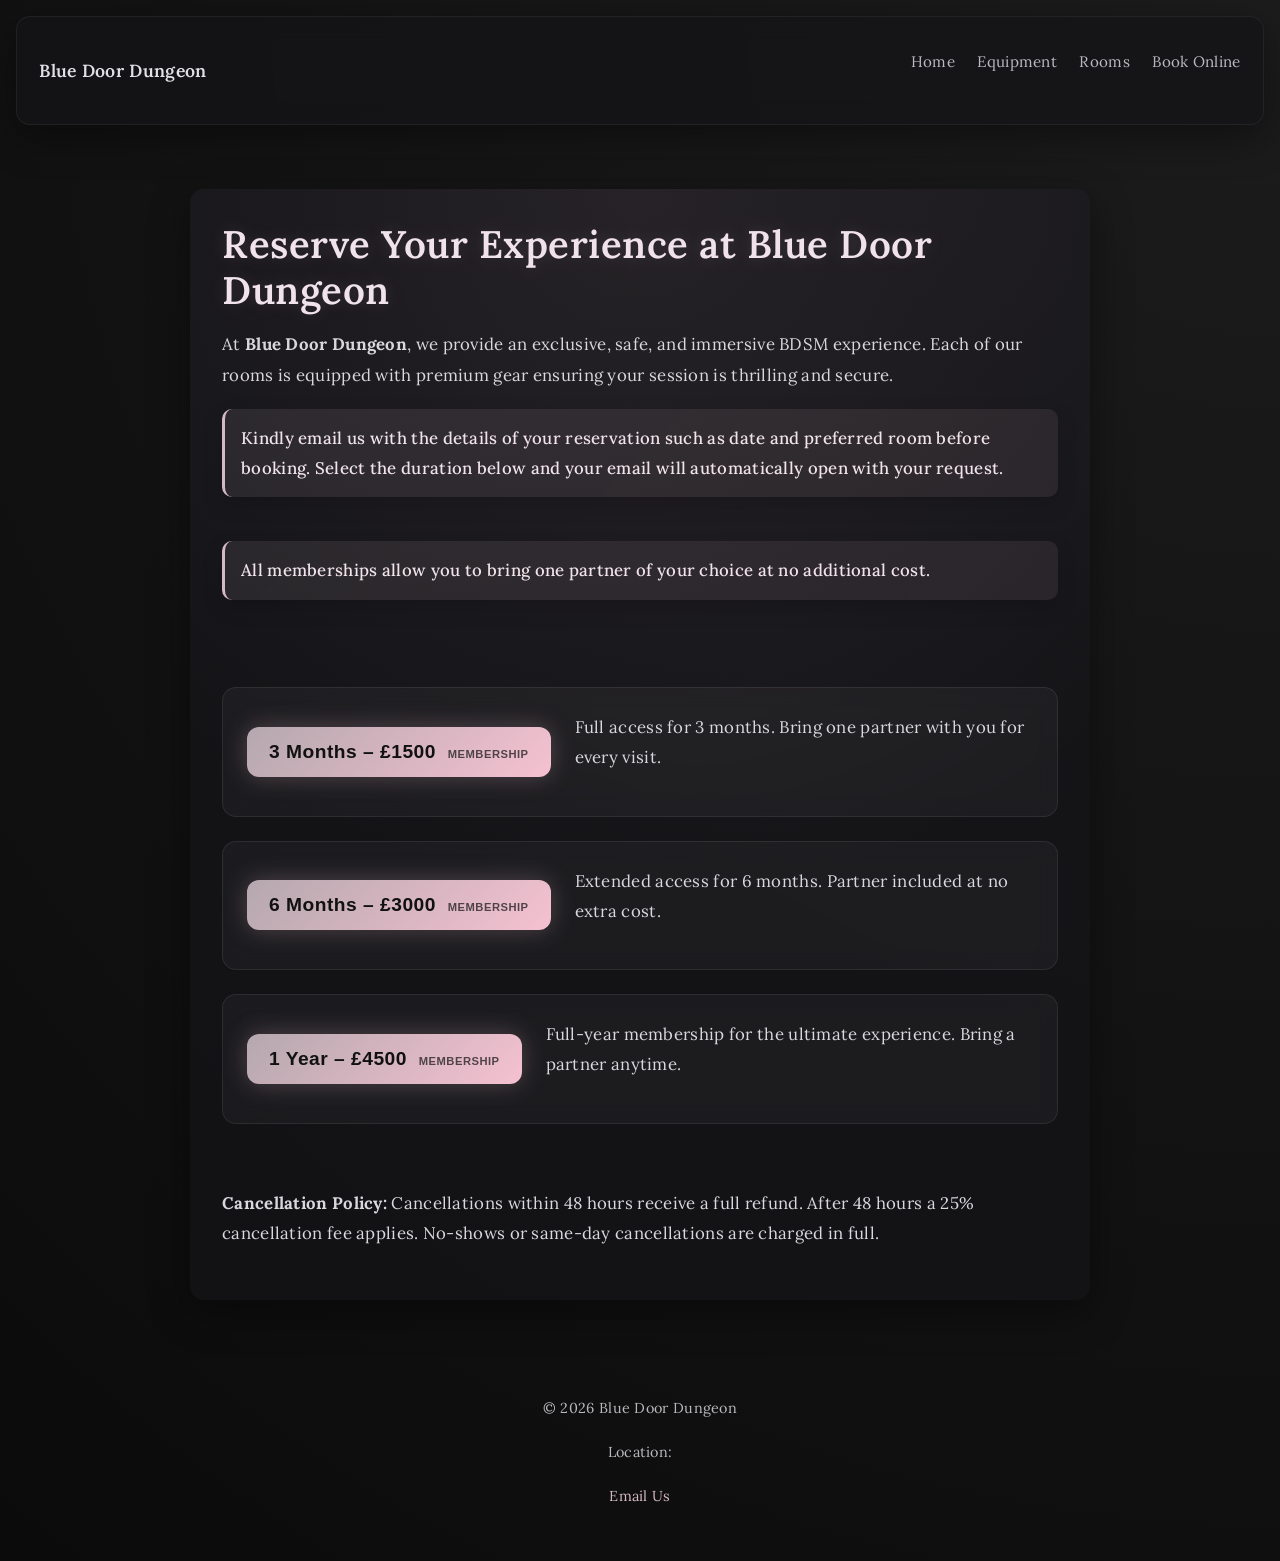
==== booking.html @ 527f7a76 "booking.html" ====
<!DOCTYPE html>
<html lang="en">
<head>
  <meta charset="UTF-8" />
  <meta name="viewport" content="width=device-width, initial-scale=1.0" />
  <title>Book Online - Blue Door Dungeon</title>
  <link href="https://fonts.googleapis.com/css2?family=Lora&family=Cinzel&family=Playfair+Display&display=swap" rel="stylesheet">
 <link rel="stylesheet" href="style.css" />
</head>

<body>

<header>
<nav class="navbar">
<div class="logo">Blue Door Dungeon</div>

<ul class="nav-links">
<li><a href="index.html">Home</a></li>
<li><a href="equipment.html">Equipment</a></li>
<li><a href="rooms.html">Rooms</a></li>
<li><a href="booking.html">Book Online</a></li>
</ul>
</nav>
</header>

<section class="booking">

<h2>Reserve Your Experience at Blue Door Dungeon</h2>

<p>
At <strong>Blue Door Dungeon</strong>, we provide an exclusive, safe, and immersive BDSM experience.
Each of our rooms is equipped with premium gear ensuring your session is thrilling and secure.
</p>

<p>
<span class="notice-highlight">
Kindly email us with the details of your reservation such as date and preferred room before booking.
Select the duration below and your email will automatically open with your request.
</span>
</p>

<div class="pricing-vertical">

<p>
<span class="notice-highlight">
All memberships allow you to bring one partner of your choice at no additional cost.
</span>
</p>

<div class="pricing-vertical">

<div class="pricing-item">
<button class="pricing-button" data-duration="3 Months Membership" data-price="£1500">
3 Months – £1500
</button>
<p class="pricing-desc">
Full access for 3 months. Bring one partner with you for every visit.
</p>
</div>

<div class="pricing-item">
<button class="pricing-button" data-duration="6 Months Membership" data-price="£3000">
6 Months – £3000
</button>
<p class="pricing-desc">
Extended access for 6 months. Partner included at no extra cost.
</p>
</div>

<div class="pricing-item">
<button class="pricing-button" data-duration="12 Months Membership" data-price="£4500">
1 Year – £4500
</button>
<p class="pricing-desc">
Full-year membership for the ultimate experience. Bring a partner anytime.
</p>
</div>

</div>

<p style="margin-top:40px;">
<strong>Cancellation Policy:</strong>  
Cancellations within 48 hours receive a full refund.  
After 48 hours a 25% cancellation fee applies.  
No-shows or same-day cancellations are charged in full.
</p>

</section>

<div class="booking-summary">
<h3>Booking Summary</h3>

<p>You are reserving: <span id="summary-duration"></span></p>
<p>Total Price: <span id="summary-price"></span></p>

</div>

<footer>
<p>© 2026 Blue Door Dungeon</p>
<p>Location: </p>
<p><a href="mailto:bluedoorlodge@outlook.com">Email Us</a></p>
</footer>

<script>

const pricingButtons = document.querySelectorAll('.pricing-button');
const summarySection = document.querySelector('.booking-summary');
const summaryDuration = document.getElementById('summary-duration');
const summaryPrice = document.getElementById('summary-price');

pricingButtons.forEach(button => {

button.addEventListener('click', () => {

const duration = button.getAttribute('data-duration');
const price = button.getAttribute('data-price');

summaryDuration.textContent = duration;
summaryPrice.textContent = price;

summarySection.style.display = 'block';
summarySection.scrollIntoView({behavior:'smooth'});

const subject = "Blue Door Dungeon Booking Request";

const body =
`Hello Blue Door Dungeon,

I would like to reserve a session.

Duration: ${duration}
Price: ${price}

Preferred Date:
Preferred Room:

Name:

Additional Notes:

Thank you.`;

const mailto =
`mailto:bluedoorlodge@outlook.com?subject=${encodeURIComponent(subject)}&body=${encodeURIComponent(body)}`;

const processing = document.createElement("p");
processing.textContent = "Preparing your booking email...";
summarySection.appendChild(processing);

setTimeout(()=>{
window.location.href = mailto;
},4000);

});

});

</script>

</body>
</html>
---- style.css ----
/* ==============================
   ROOT DESIGN SYSTEM
============================== */
:root {
  --bg: #0b0b0b;
  --panel: rgba(20, 20, 24, 0.75);
  --text: #e2e2e6;
  --muted: #b8b8be;
  --accent: #d4b8c4;
  --radius: 14px;
  --shadow: 0 12px 40px rgba(0,0,0,0.4);
}

/* ==============================
   GLOBAL RESET
============================== */
* {
  margin: 0;
  padding: 0;
  box-sizing: border-box;
}

body {
  font-family: 'Lora', serif;
  background: radial-gradient(circle at top right, #1c1c1c, #0b0b0b);
  color: var(--text);
  line-height: 1.7;
  letter-spacing: 0.3px;
}

/* ==============================
   GLOBAL IMAGE FIX (CRITICAL)
============================== */
img {
  max-width: 100%;
  display: block;
  object-fit: cover;
}

/* ==============================
   LINKS
============================== */
a {
  color: var(--muted);
  text-decoration: none;
  position: relative;
  transition: 0.3s;
}

a::after {
  content: "";
  position: absolute;
  left: 0;
  bottom: -4px;
  width: 0;
  height: 1px;
  background: var(--accent);
  transition: 0.3s;
}

a:hover {
  color: var(--text);
}

a:hover::after {
  width: 100%;
}

/* ==============================
   HEADER / NAVBAR (SHOPIFY CLEAN)
============================== */
header {
  padding: 1rem;
}

.navbar {
  display: flex;
  justify-content: space-between;
  align-items: center;

  padding: 1rem 1.4rem;
  background: var(--panel);
  backdrop-filter: blur(12px);

  border-radius: var(--radius);
  border: 1px solid rgba(255,255,255,0.06);

  box-shadow: var(--shadow);
}

.logo {
  display: flex;
  align-items: center;
  gap: 10px;
  font-weight: 600;
  font-size: 1.1rem;
  color: var(--text);
}

.nav-links {
  list-style: none;
  display: flex;
  gap: 1.4rem;
}

.nav-links a {
  color: var(--muted);
  font-size: 0.95rem;
}

.nav-links a:hover {
  color: var(--text);
}

/* ==============================
   HERO
============================== */
.hero {
  display: flex;
  flex-direction: column-reverse;
  align-items: center;
  text-align: center;
  min-height: 90vh;
  padding: 3rem 1rem;
}

.hero-image {
  width: 100%;
  max-height: 70vh;
  overflow: hidden;
  border-radius: var(--radius);
}

.hero-image img {
  width: 100%;
  height: 100%;
  transition: 0.6s ease;
}

.hero-image img:hover {
  transform: scale(1.05);
}

.hero h1 {
  font-size: 3rem;
}

.hero p {
  font-size: 1.2rem;
  color: var(--muted);
}

/* ==============================
   BUTTONS (SHOPIFY STYLE)
============================== */
.cta-button,
.reveal-btn,
.cta-email {
  display: inline-block;
  background: linear-gradient(135deg, #b5a8ae, #f5c1d1);
  color: #111;
  padding: 12px 28px;
  border-radius: 10px;
  font-weight: 700;
  transition: 0.3s;
  border: none;
  cursor: pointer;
}

.cta-button:hover,
.reveal-btn:hover,
.cta-email:hover {
  transform: scale(1.05);
}

/* ==============================
   BOOKING (SHOPIFY CARD SYSTEM)
============================== */
.booking {
  max-width: 900px;
  margin: 3rem auto;
  padding: 2rem;
  background: var(--panel);
  border-radius: var(--radius);
  box-shadow: var(--shadow);
}

.pricing-vertical {
  display: flex;
  flex-direction: column;
  gap: 20px;
}

.pricing-item {
  display: flex;
  justify-content: space-between;
  align-items: center;
  padding: 1rem;
  background: rgba(255,255,255,0.03);
  border-radius: var(--radius);
  transition: 0.3s;
}

.pricing-item:hover {
  transform: translateY(-3px);
}

.pricing-button {
  background: linear-gradient(135deg, #b5a8ae, #f5c1d1);
  color: #111;
  border: none;
  padding: 14px 22px;
  border-radius: 10px;
  font-weight: bold;
  cursor: pointer;
  transition: 0.3s;
}

.pricing-button:hover {
  transform: scale(1.05);
  box-shadow: var(--shadow);
}

/* ==============================
   ROOMS (SHOPIFY COLLECTION STYLE)
============================== */
.rooms {
  max-width: 1100px;
  margin: auto;
  padding: 2rem 1rem;
}

.room-item {
  background: rgba(255,255,255,0.03);
  border-radius: var(--radius);
  overflow: hidden;
  margin-bottom: 2rem;
  box-shadow: var(--shadow);
}

.room-image {
  height: 300px;
  overflow: hidden;
}

.room-image img {
  width: 100%;
  height: 100%;
  transition: 0.5s;
}

.room-item:hover .room-image img {
  transform: scale(1.08);
}

.room-description {
  padding: 1.2rem;
}

/* ==============================
   EQUIPMENT (FIXED + PREMIUM)
============================== */
.equipment-display {
  max-width: 1100px;
  margin: auto;
  padding: 2rem 1rem;
}

.top-banner-image {
  width: 100%;
  max-height: 420px;
  border-radius: var(--radius);
}

.item-list {
  background: rgba(255,255,255,0.03);
  border-radius: var(--radius);
  padding: 1.5rem;
  margin-top: 2rem;
  box-shadow: var(--shadow);
}

.item-list img {
  width: 100%;
  max-height: 350px;
  border-radius: var(--radius);
}

/* slider */
.slider-container {
  overflow: hidden;
  border-radius: var(--radius);
  box-shadow: var(--shadow);
}

.slider-track {
  display: flex;
  transition: transform 0.5s ease;
}

.slider-track img {
  width: 100%;
  height: 420px;
}

/* ==============================
   TESTIMONIALS
============================== */
.testimonial-container {
  position: relative;
  height: 160px;
  overflow: hidden;
}

.testimonial {
  position: absolute;
  width: 100%;
  opacity: 0;
  transition: 0.8s;
}

.testimonial.active {
  opacity: 1;
}

/* ==============================
   FOOTER
============================== */
footer {
  text-align: center;
  padding: 2rem;
  margin-top: 3rem;
  color: var(--muted);
}

/* ==============================
   MOBILE FIX
============================== */
@media (max-width: 768px) {

  .navbar {
    flex-direction: column;
    gap: 10px;
  }

  .pricing-item {
    flex-direction: column;
    align-items: flex-start;
  }

  .room-image {
    height: 220px;
  }

  .slider-track img {
    height: 250px;
  }

  .item-list img {
    max-height: 240px;
  }
}
/* =====================================================
   PREMIUM BOOKING UPGRADE (SHOPIFY-STYLE LAYER)
===================================================== */

/* ==============================
   PAGE BACKDROP ENHANCEMENT
============================== */
.booking {
  position: relative;
  overflow: hidden;
}

.booking::before {
  content: "";
  position: absolute;
  inset: 0;
  background: radial-gradient(circle at top, rgba(245,200,220,0.08), transparent 60%);
  pointer-events: none;
}

/* ==============================
   HEADLINE UPGRADE
============================== */
.booking h2 {
  font-size: 2.4rem;
  font-weight: 600;
  letter-spacing: 0.5px;
  margin-bottom: 1rem;
  color: #f0e4ea;
  text-shadow: 0 0 18px rgba(245,200,220,0.15);
}

/* ==============================
   PARAGRAPH IMPROVEMENT
============================== */
.booking p {
  font-size: 1.05rem;
  color: #d8d8dd;
  line-height: 1.8;
}

/* ==============================
   NOTICE BOX (IMPORTANT INFO STYLE)
============================== */
.notice-highlight {
  display: block;
  padding: 14px 16px;
  margin: 12px 0;
  background: linear-gradient(135deg, rgba(181,168,174,0.12), rgba(245,193,209,0.08));
  border-left: 3px solid #d4b8c4;
  border-radius: 10px;
  color: #f0e4ea;
  font-weight: 500;
  box-shadow: 0 8px 20px rgba(0,0,0,0.2);
}

/* ==============================
   PRICING SECTION (SHOPIFY CARDS)
============================== */
.pricing-vertical {
  display: flex;
  flex-direction: column;
  gap: 18px;
  margin-top: 20px;
}

.pricing-item {
  display: flex;
  justify-content: space-between;
  align-items: center;

  padding: 1.2rem;
  border-radius: 14px;

  background: rgba(255,255,255,0.03);
  border: 1px solid rgba(255,255,255,0.06);

  transition: all 0.3s ease;
  backdrop-filter: blur(8px);
}

.pricing-item:hover {
  transform: translateY(-4px);
  border-color: rgba(212,184,196,0.35);
  box-shadow: 0 15px 35px rgba(0,0,0,0.35);
}

/* ==============================
   PRICING BUTTON (PREMIUM CTA STYLE)
============================== */
.pricing-button {
  background: linear-gradient(135deg, #b5a8ae, #f5c1d1);
  color: #111;

  border: none;
  padding: 14px 22px;
  border-radius: 12px;

  font-weight: 700;
  letter-spacing: 0.3px;

  cursor: pointer;
  transition: all 0.3s ease;

  box-shadow: 0 8px 25px rgba(245,193,209,0.15);
}

.pricing-button:hover {
  transform: scale(1.06);
  box-shadow: 0 12px 30px rgba(245,193,209,0.25);
}

/* ==============================
   DESCRIPTION TEXT
============================== */
.pricing-desc {
  flex: 1;
  margin-left: 20px;
  font-size: 0.95rem;
  color: #cfcfd6;
  line-height: 1.5;
}

/* ==============================
   BOOKING SUMMARY (PREMIUM PANEL)
============================== */
.booking-summary {
  display: none;
  max-width: 700px;
  margin: 2rem auto;

  padding: 2rem;
  border-radius: 16px;

  background: rgba(20,20,24,0.85);
  backdrop-filter: blur(14px);

  border: 1px solid rgba(255,255,255,0.08);
  box-shadow: 0 20px 60px rgba(0,0,0,0.5);

  animation: fadeUp 0.6s ease forwards;
}

.booking-summary h3 {
  font-size: 1.6rem;
  margin-bottom: 1rem;
  color: #f0e4ea;
}

/* summary text */
.booking-summary p {
  margin-bottom: 10px;
  color: #dcdce2;
}

/* ==============================
   ANIMATION
============================== */
@keyframes fadeUp {
  from {
    opacity: 0;
    transform: translateY(20px);
  }
  to {
    opacity: 1;
    transform: translateY(0);
  }
}

/* ==============================
   FOOTER POLISH
============================== */
footer {
  margin-top: 4rem;
  padding: 2rem;
  text-align: center;

  color: #a9a9b2;
  font-size: 0.9rem;
}

footer a {
  color: #d4b8c4;
  transition: 0.3s;
}

footer a:hover {
  text-decoration: underline;
}

/* ==============================
   MOBILE POLISH
============================== */
@media (max-width: 768px) {

  .pricing-item {
    flex-direction: column;
    align-items: flex-start;
    gap: 10px;
  }

  .pricing-desc {
    margin-left: 0;
  }

  .booking h2 {
    font-size: 1.8rem;
  }

  .booking-summary {
    width: 90%;
  }
}
/* ==============================
   TYPOGRAPHY SYSTEM (GLOBAL TEXT SPACING)
============================== */

h1, h2, h3, h4 {
  line-height: 1.2;
  letter-spacing: 0.5px;
  margin-bottom: 0.8rem;
  color: var(--text);
}

p {
  line-height: 1.75;
  margin-bottom: 1.2rem;
  color: var(--muted);
}

/* Make long content sections readable */
section {
  padding: 3rem 1.5rem;
}

section h2 {
  font-size: 2.2rem;
  margin-bottom: 1.5rem;
}

/* Better spacing for lists */
ul, ol {
  margin: 1rem 0 1.5rem 1.5rem;
  padding: 0;
}

li {
  margin-bottom: 0.6rem;
  line-height: 1.6;
}

/* ==============================
   HERO TEXT SPACING (CLEANER LAYOUT)
============================== */

.hero-text h1 {
  margin-bottom: 1rem;
}

.hero-text p {
  margin-bottom: 2rem;
  font-size: 1.1rem;
}

/* ==============================
   INTRO SECTION (YOUR BIG BLOCK OF TEXT)
============================== */

.intro {
  max-width: 900px;
  margin: 0 auto;
}

.intro p {
  margin-bottom: 1.4rem;
}

.intro h3 {
  margin-top: 2rem;
  margin-bottom: 1rem;
}

/* ==============================
   TESTIMONIAL SPACING FIX
============================== */

.testimonial-container {
  margin-top: 2rem;
}

.testimonial {
  padding: 1.5rem;
  margin-bottom: 1rem;
  background: rgba(255,255,255,0.03);
  border-radius: 12px;
}

/* ==============================
   FEATURES SECTION CLEAN SPACING
============================== */

.features ul {
  max-width: 700px;
  margin: 1rem auto;
}

.features li {
  padding: 0.4rem 0;
}

/* ==============================
   IMAGE SECTION SPACING
============================== */

.image-section {
  margin: 2.5rem 0;
  text-align: center;
}

.philosophy-image {
  max-width: 100%;
  border-radius: 14px;
  margin-top: 1rem;
}
/* ==============================
   PRICING SECTION (PREMIUM UPGRADE)
============================== */

.pricing-vertical {
  display: flex;
  flex-direction: column;
  gap: 1.5rem;
  margin-top: 2rem;
}

/* EACH PRICE BLOCK BECOMES A CARD */
.pricing-item {
  display: flex;
  justify-content: space-between;
  align-items: center;

  padding: 1.5rem;
  border-radius: 14px;

  background: rgba(255, 255, 255, 0.04);
  border: 1px solid rgba(255, 255, 255, 0.08);

  backdrop-filter: blur(10px);

  transition: all 0.3s ease;
}

.pricing-item:hover {
  transform: translateY(-4px);
  border-color: rgba(212, 184, 196, 0.4);
  box-shadow: 0 12px 35px rgba(0,0,0,0.4);
}

/* BUTTON BECOMES THE PRICE BADGE */
.pricing-button {
  background: linear-gradient(135deg, #b5a8ae, #f5c1d1);
  color: #111;

  border: none;
  border-radius: 12px;

  padding: 14px 22px;
  font-size: 1.2rem;
  font-weight: 800;
  letter-spacing: 0.5px;

  min-width: 200px;

  cursor: pointer;

  box-shadow: 0 0 25px rgba(245, 193, 209, 0.25);
  transition: all 0.3s ease;
}

/* STRONG HOVER = PREMIUM FEEL */
.pricing-button:hover {
  transform: scale(1.05);
  box-shadow: 0 0 40px rgba(245, 193, 209, 0.45);
}

/* DESCRIPTION */
.pricing-desc {
  flex: 1;
  margin-left: 1.5rem;

  font-size: 0.95rem;
  color: var(--muted);
  line-height: 1.5;
}

/* ==============================
   MAKE PRICE TEXT POP EVEN MORE
============================== */

.pricing-button::after {
  content: " MEMBERSHIP";
  font-size: 0.7rem;
  font-weight: 600;
  opacity: 0.7;
  margin-left: 6px;
}
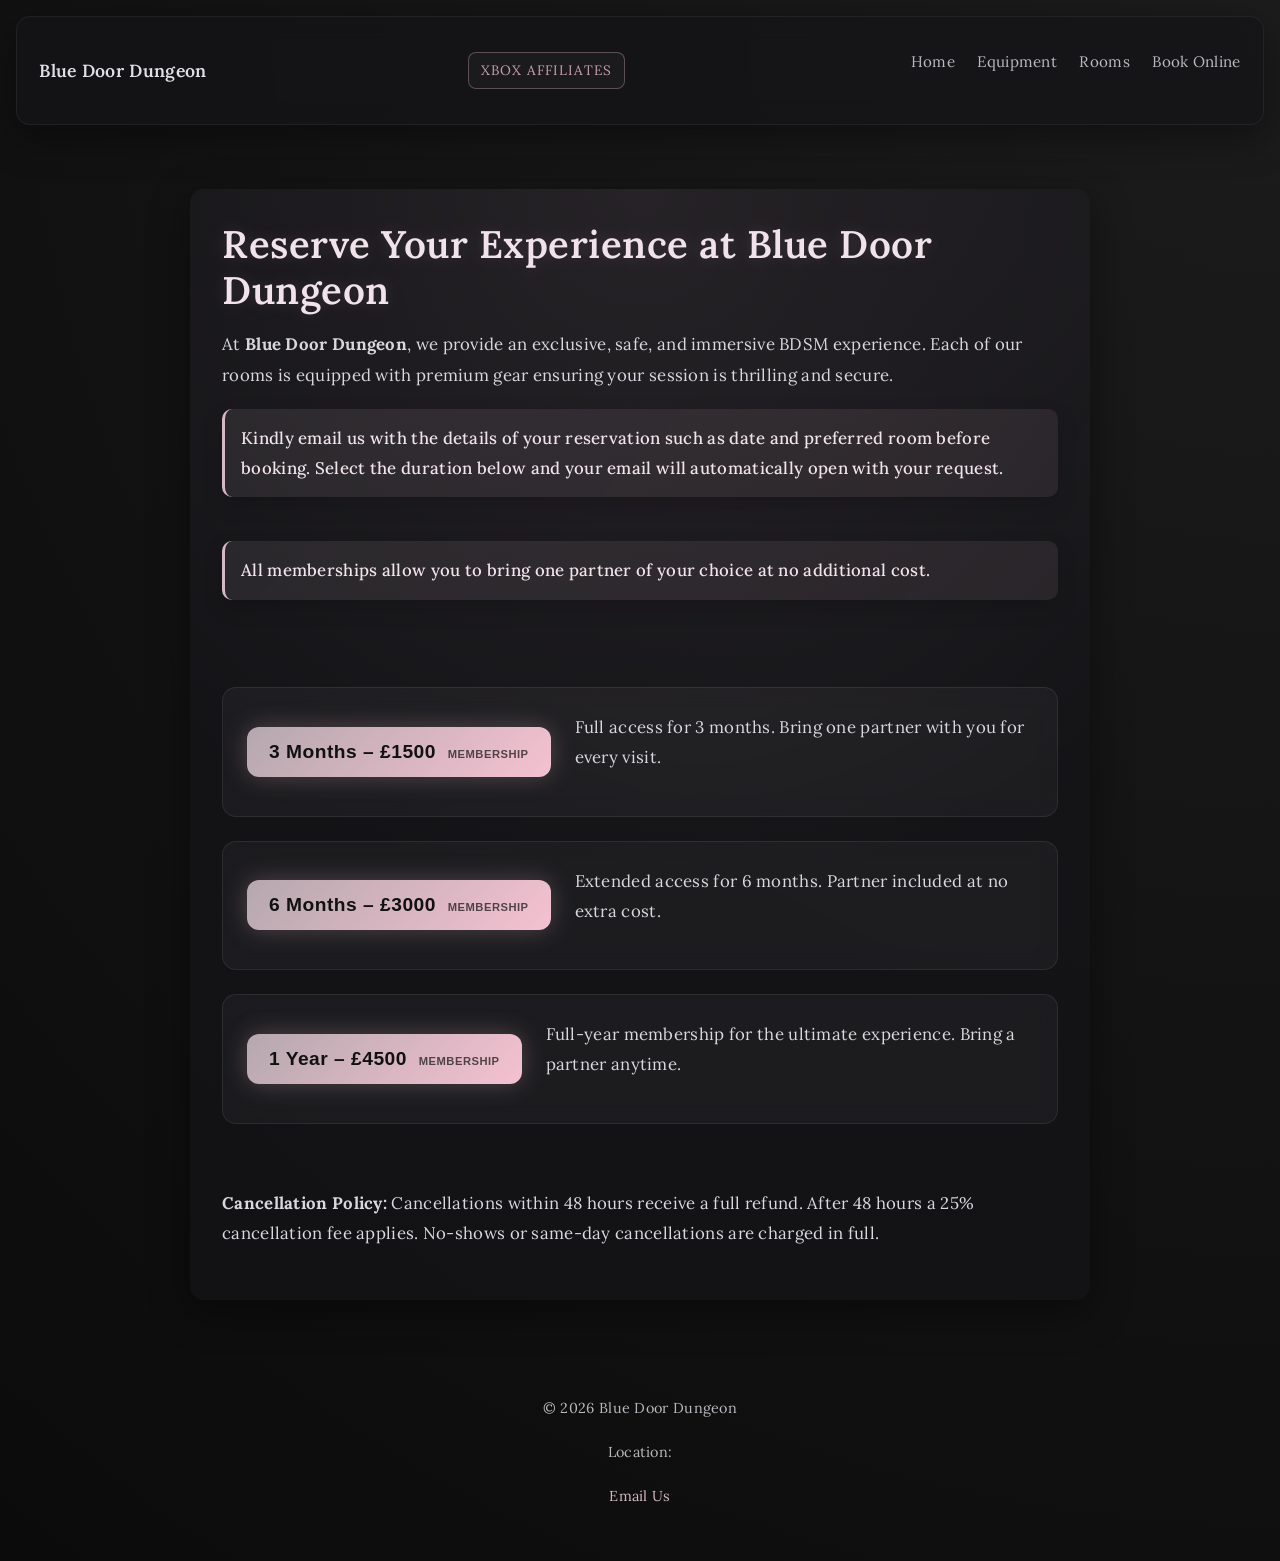
==== commit 74752cf2: "booking.html" ====
--- a/booking.html
+++ b/booking.html
@@ -11,16 +11,28 @@
 <body>
 
 <header>
-<nav class="navbar">
-<div class="logo">Blue Door Dungeon</div>
+  <link href="https://fonts.googleapis.com/css2?family=Cinzel:wght@400;700&family=Lora:wght@400;700&display=swap" rel="stylesheet">
+  <link href="https://fonts.googleapis.com/css2?family=Playfair+Display&display=swap" rel="stylesheet">
 
-<ul class="nav-links">
-<li><a href="index.html">Home</a></li>
-<li><a href="equipment.html">Equipment</a></li>
-<li><a href="rooms.html">Rooms</a></li>
-<li><a href="booking.html">Book Online</a></li>
-</ul>
-</nav>
+  <nav class="navbar">
+    
+    <div class="logo">
+      <span>Blue Door Dungeon</span>
+    </div>
+
+    <!-- NEW ADDITION -->
+    <div class="affiliate-tag">
+      Xbox Affiliates
+    </div>
+
+    <ul class="nav-links">
+      <li><a href="index.html">Home</a></li>
+      <li><a href="equipment.html">Equipment</a></li>
+      <li><a href="rooms.html">Rooms</a></li>
+      <li><a href="booking.html">Book Online</a></li>
+    </ul>
+
+  </nav>
 </header>
 
 <section class="booking">
--- a/style.css
+++ b/style.css
@@ -766,3 +766,16 @@
   opacity: 0.7;
   margin-left: 6px;
 }
+.affiliate-tag {
+  font-size: 0.85rem;
+  letter-spacing: 1px;
+  color: rgba(245, 193, 209, 0.8);
+  padding: 6px 12px;
+
+  border: 1px solid rgba(245, 193, 209, 0.3);
+  border-radius: 8px;
+
+  background: rgba(255, 255, 255, 0.03);
+
+  text-transform: uppercase;
+}
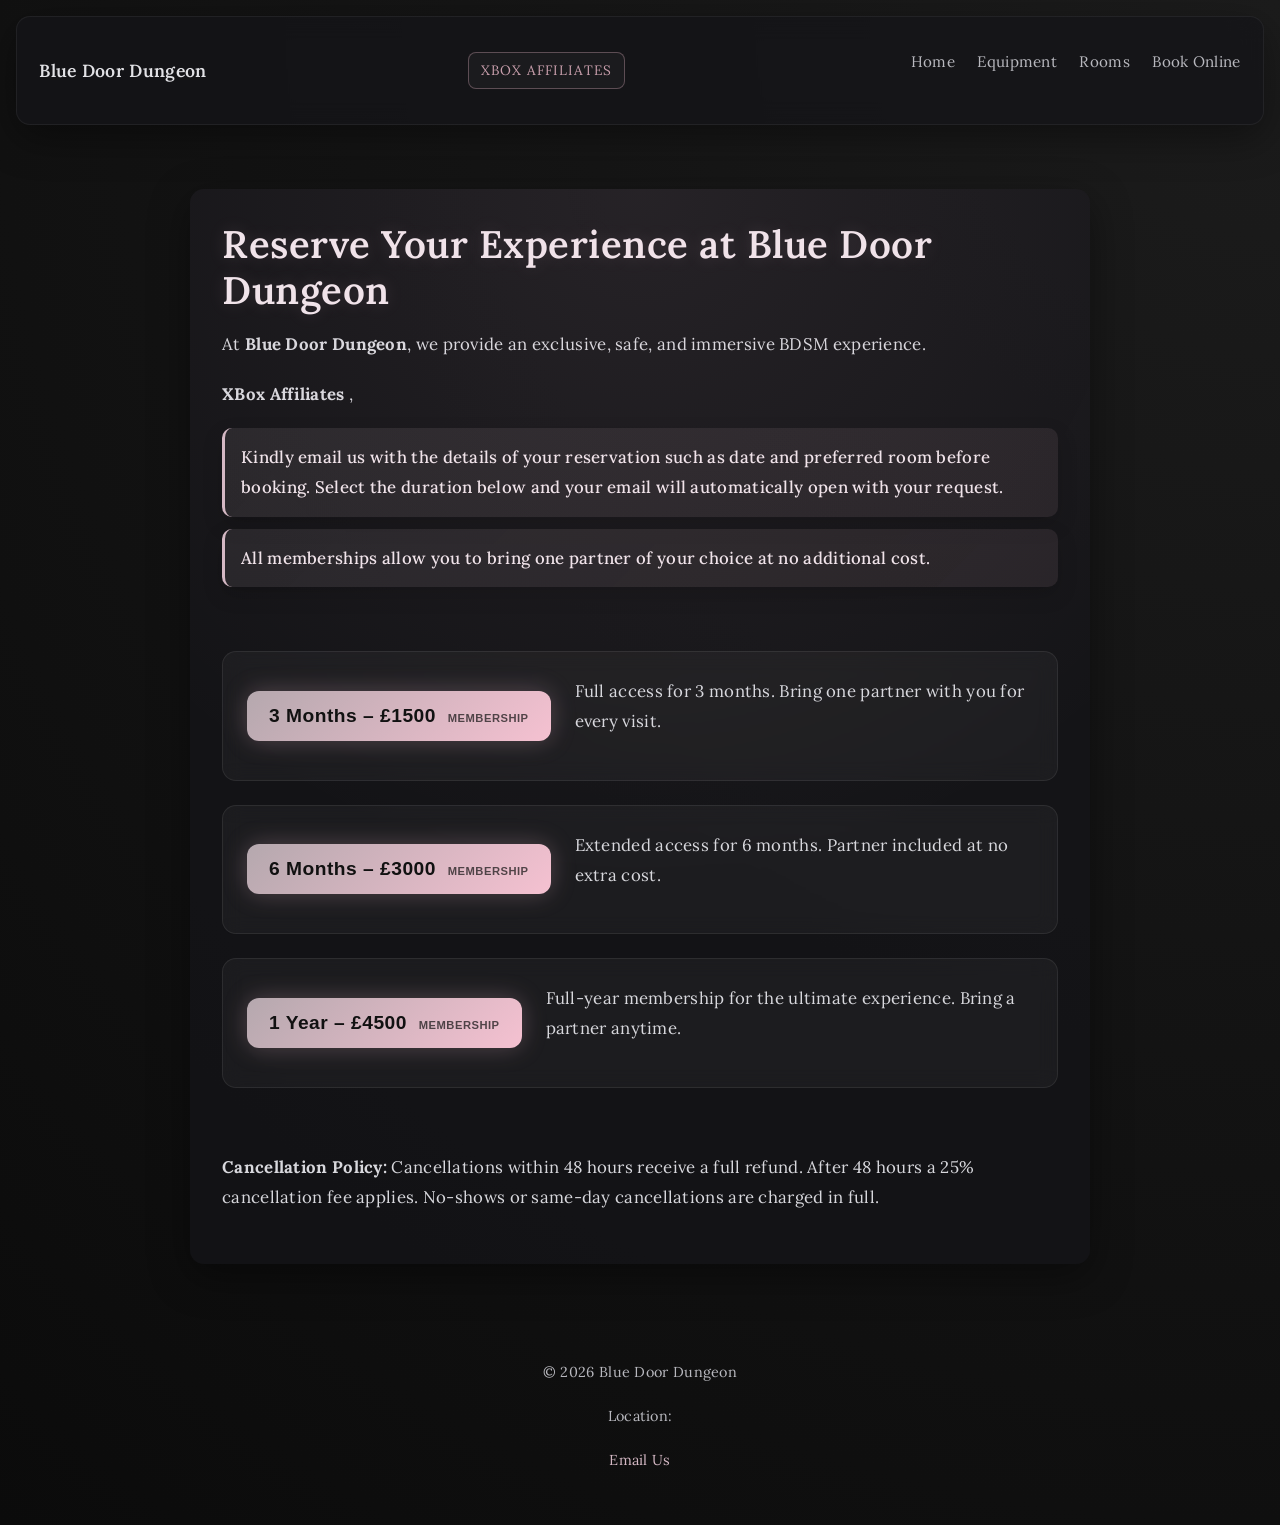
==== commit 769bae1b: "booking.html" ====
--- a/booking.html
+++ b/booking.html
@@ -39,9 +39,13 @@
 
 <h2>Reserve Your Experience at Blue Door Dungeon</h2>
 
+  <p>
+At <strong>Blue Door Dungeon</strong>, we provide an exclusive, safe, and immersive BDSM experience.
+
+</p>
+  
 <p>
-At <strong>Blue Door Dungeon</strong>, we provide an exclusive, safe, and immersive BDSM experience.
-Each of our rooms is equipped with premium gear ensuring your session is thrilling and secure.
+<strong>XBox Affiliates </strong>, 
 </p>
 
 <p>
@@ -49,15 +53,14 @@
 Kindly email us with the details of your reservation such as date and preferred room before booking.
 Select the duration below and your email will automatically open with your request.
 </span>
+  <span class="notice-highlight">
+All memberships allow you to bring one partner of your choice at no additional cost.
+</span>
 </p>
 
 <div class="pricing-vertical">
 
-<p>
-<span class="notice-highlight">
-All memberships allow you to bring one partner of your choice at no additional cost.
-</span>
-</p>
+
 
 <div class="pricing-vertical">
 
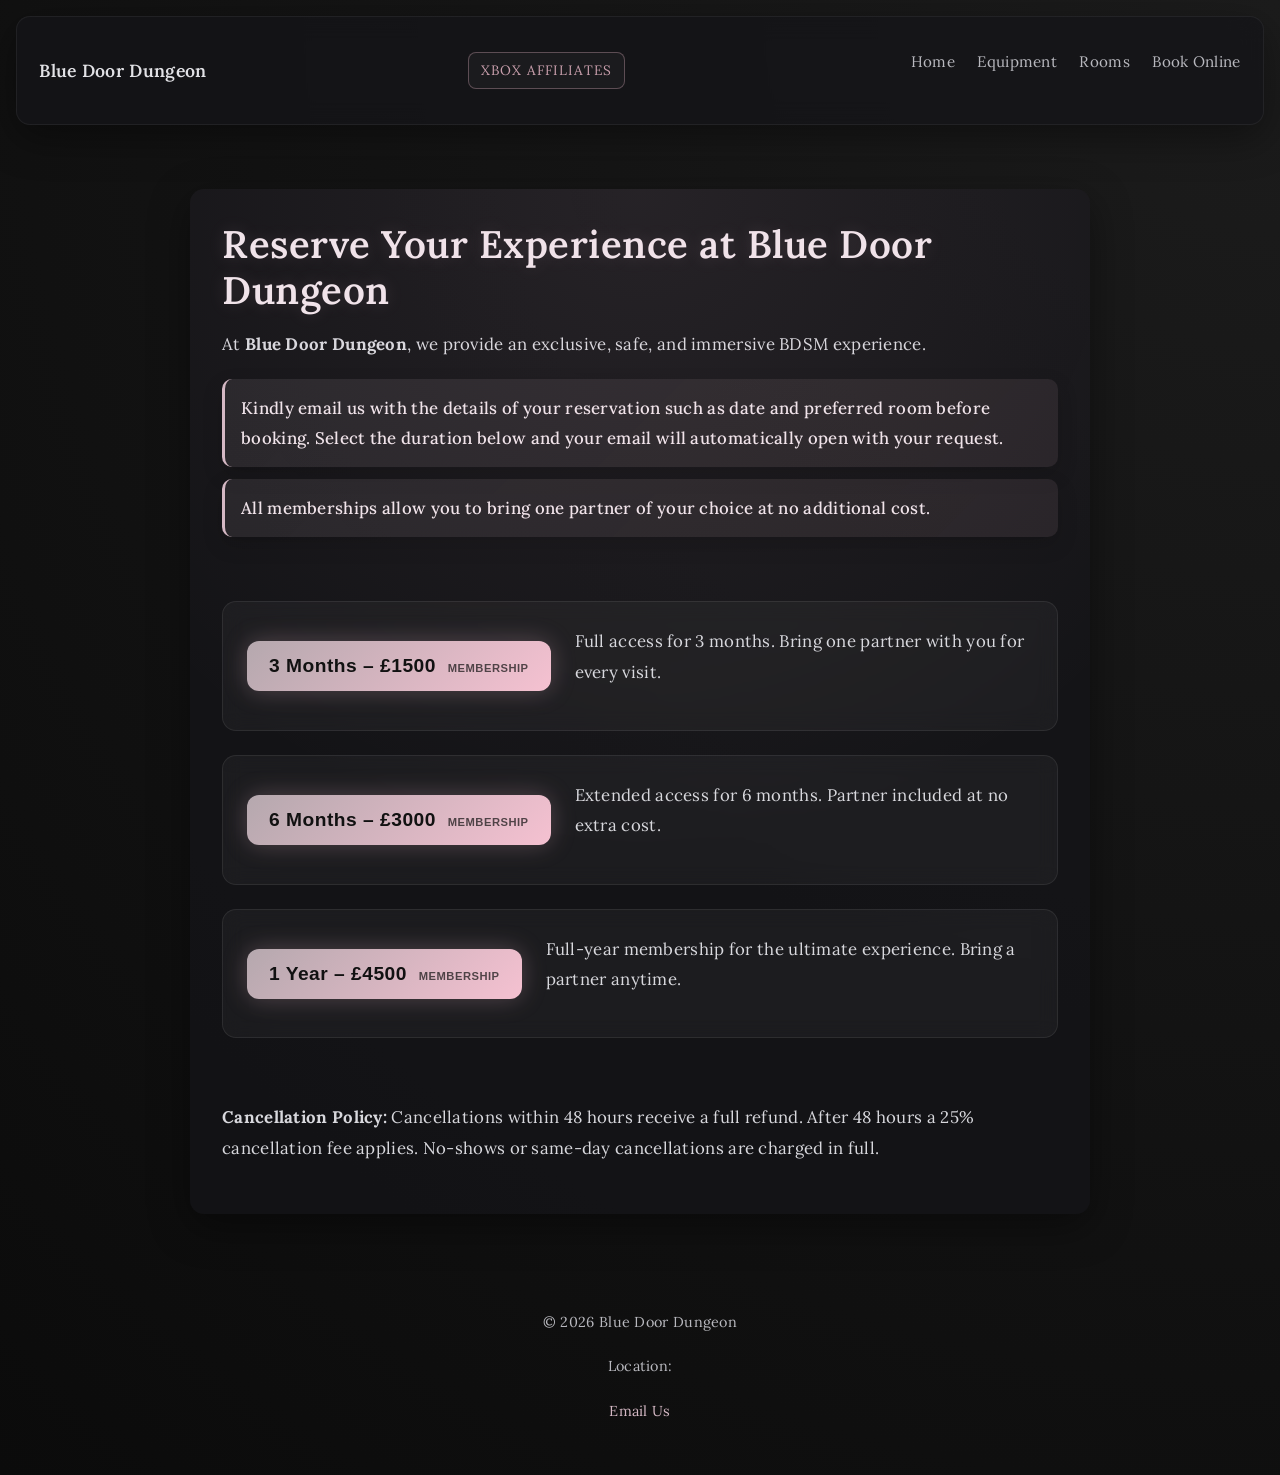
==== commit e4d45008: "booking.html" ====
--- a/booking.html
+++ b/booking.html
@@ -44,9 +44,7 @@
 
 </p>
   
-<p>
-<strong>XBox Affiliates </strong>, 
-</p>
+
 
 <p>
 <span class="notice-highlight">
@@ -108,6 +106,9 @@
 <p>You are reserving: <span id="summary-duration"></span></p>
 <p>Total Price: <span id="summary-price"></span></p>
 
+  <p>
+<strong>XBox Affiliates </strong>
+</p>
 </div>
 
 <footer>
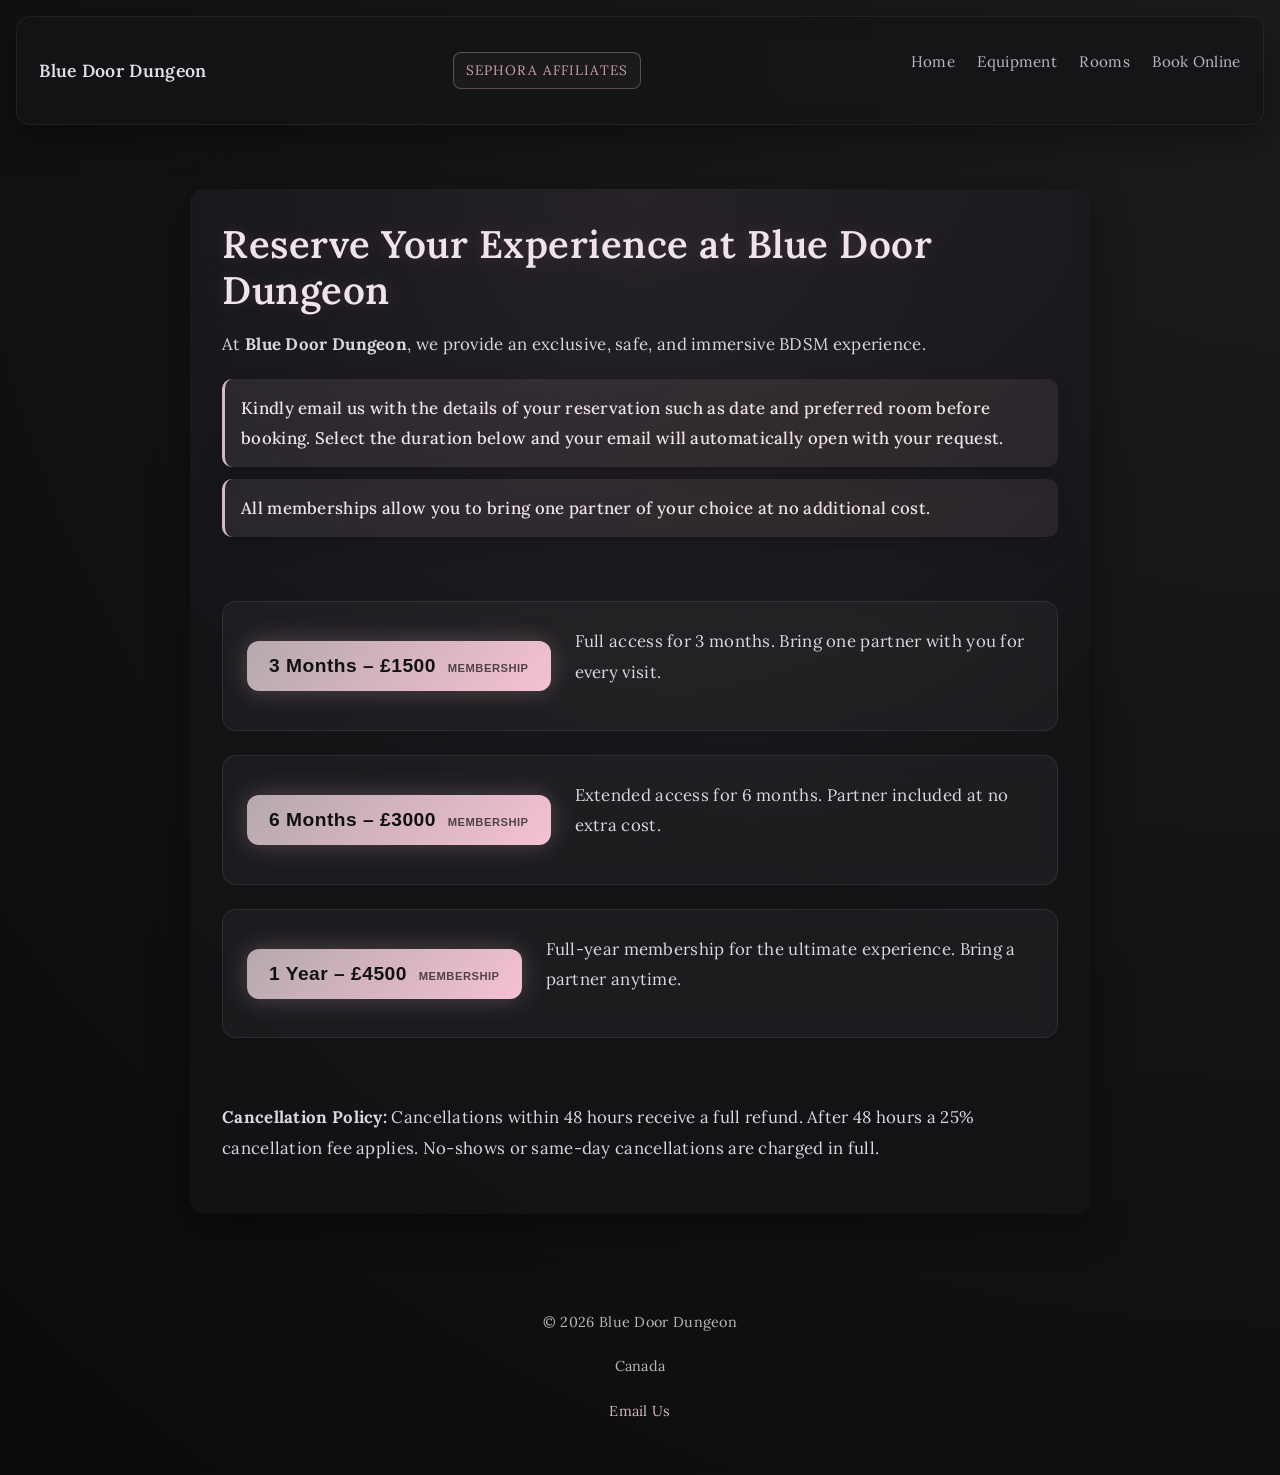
==== commit def41de7: "booking.html" ====
--- a/booking.html
+++ b/booking.html
@@ -22,7 +22,7 @@
 
     <!-- NEW ADDITION -->
     <div class="affiliate-tag">
-      Xbox Affiliates
+      Sephora Affiliates
     </div>
 
     <ul class="nav-links">
@@ -107,13 +107,13 @@
 <p>Total Price: <span id="summary-price"></span></p>
 
   <p>
-<strong>XBox Affiliates </strong>
+<strong>Sephora Affiliates </strong>
 </p>
 </div>
 
 <footer>
 <p>© 2026 Blue Door Dungeon</p>
-<p>Location: </p>
+<p> Canada </p>
 <p><a href="mailto:bluedoorlodge@outlook.com">Email Us</a></p>
 </footer>
 
@@ -142,7 +142,7 @@
 const body =
 `Hello Blue Door Dungeon,
 
-I would like to reserve a session.
+I would like to obtain a membership with you and reserve a session.
 
 Duration: ${duration}
 Price: ${price}
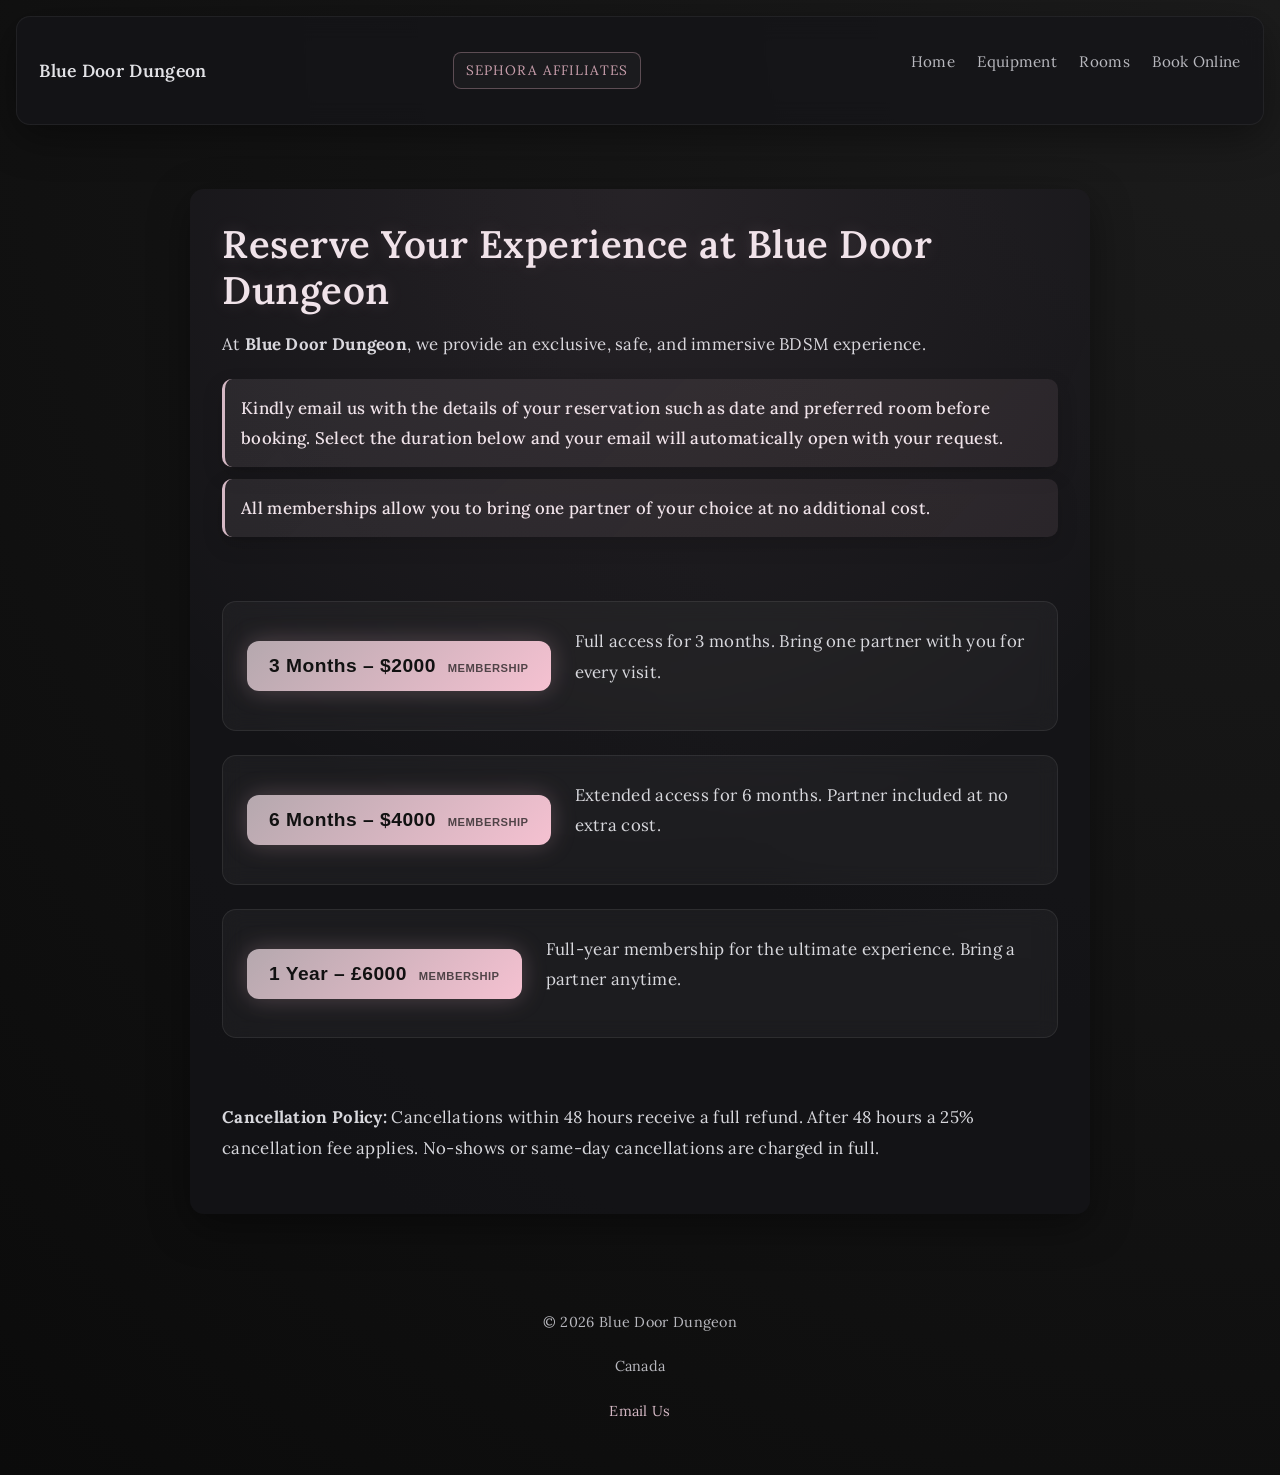
==== commit 65a15a2a: "booking.html" ====
--- a/booking.html
+++ b/booking.html
@@ -64,7 +64,7 @@
 
 <div class="pricing-item">
 <button class="pricing-button" data-duration="3 Months Membership" data-price="£1500">
-3 Months – £1500
+3 Months – $2000
 </button>
 <p class="pricing-desc">
 Full access for 3 months. Bring one partner with you for every visit.
@@ -73,7 +73,7 @@
 
 <div class="pricing-item">
 <button class="pricing-button" data-duration="6 Months Membership" data-price="£3000">
-6 Months – £3000
+6 Months – $4000
 </button>
 <p class="pricing-desc">
 Extended access for 6 months. Partner included at no extra cost.
@@ -82,7 +82,7 @@
 
 <div class="pricing-item">
 <button class="pricing-button" data-duration="12 Months Membership" data-price="£4500">
-1 Year – £4500
+1 Year – £6000
 </button>
 <p class="pricing-desc">
 Full-year membership for the ultimate experience. Bring a partner anytime.
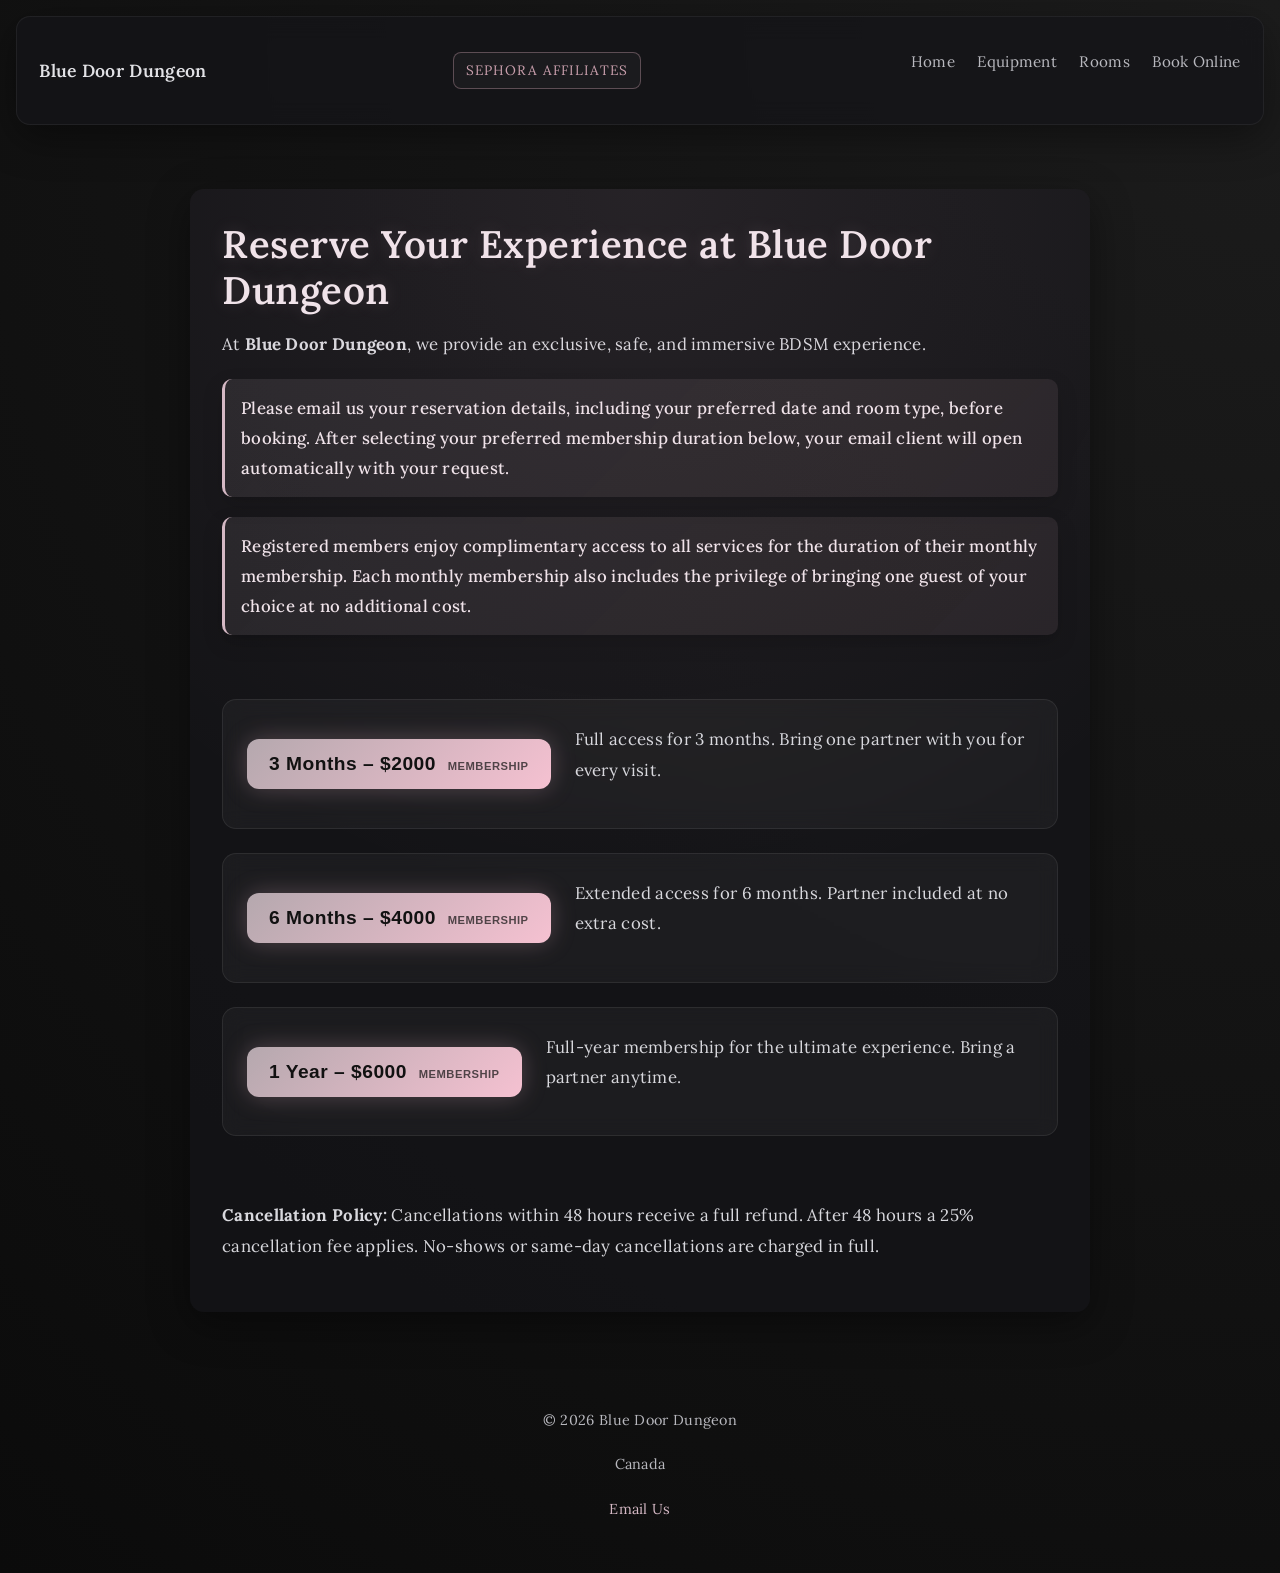
==== commit 19c658ca: "booking.html" ====
--- a/booking.html
+++ b/booking.html
@@ -47,13 +47,17 @@
 
 
 <p>
-<span class="notice-highlight">
-Kindly email us with the details of your reservation such as date and preferred room before booking.
-Select the duration below and your email will automatically open with your request.
-</span>
   <span class="notice-highlight">
-All memberships allow you to bring one partner of your choice at no additional cost.
-</span>
+    Please email us your reservation details, including your preferred date and room type, before booking.  
+    After selecting your preferred membership duration below, your email client will open automatically with your request.
+  </span>
+</p>
+
+<p>
+  <span class="notice-highlight">
+    Registered members enjoy complimentary access to all services for the duration of their monthly membership.  
+    Each monthly membership also includes the privilege of bringing one guest of your choice at no additional cost.
+  </span>
 </p>
 
 <div class="pricing-vertical">
@@ -82,7 +86,7 @@
 
 <div class="pricing-item">
 <button class="pricing-button" data-duration="12 Months Membership" data-price="£4500">
-1 Year – £6000
+1 Year – $6000
 </button>
 <p class="pricing-desc">
 Full-year membership for the ultimate experience. Bring a partner anytime.
@@ -154,6 +158,7 @@
 
 Additional Notes:
 
+Note: Registered members enjoy free access to our services for the duration of their membership.
 Thank you.`;
 
 const mailto =
